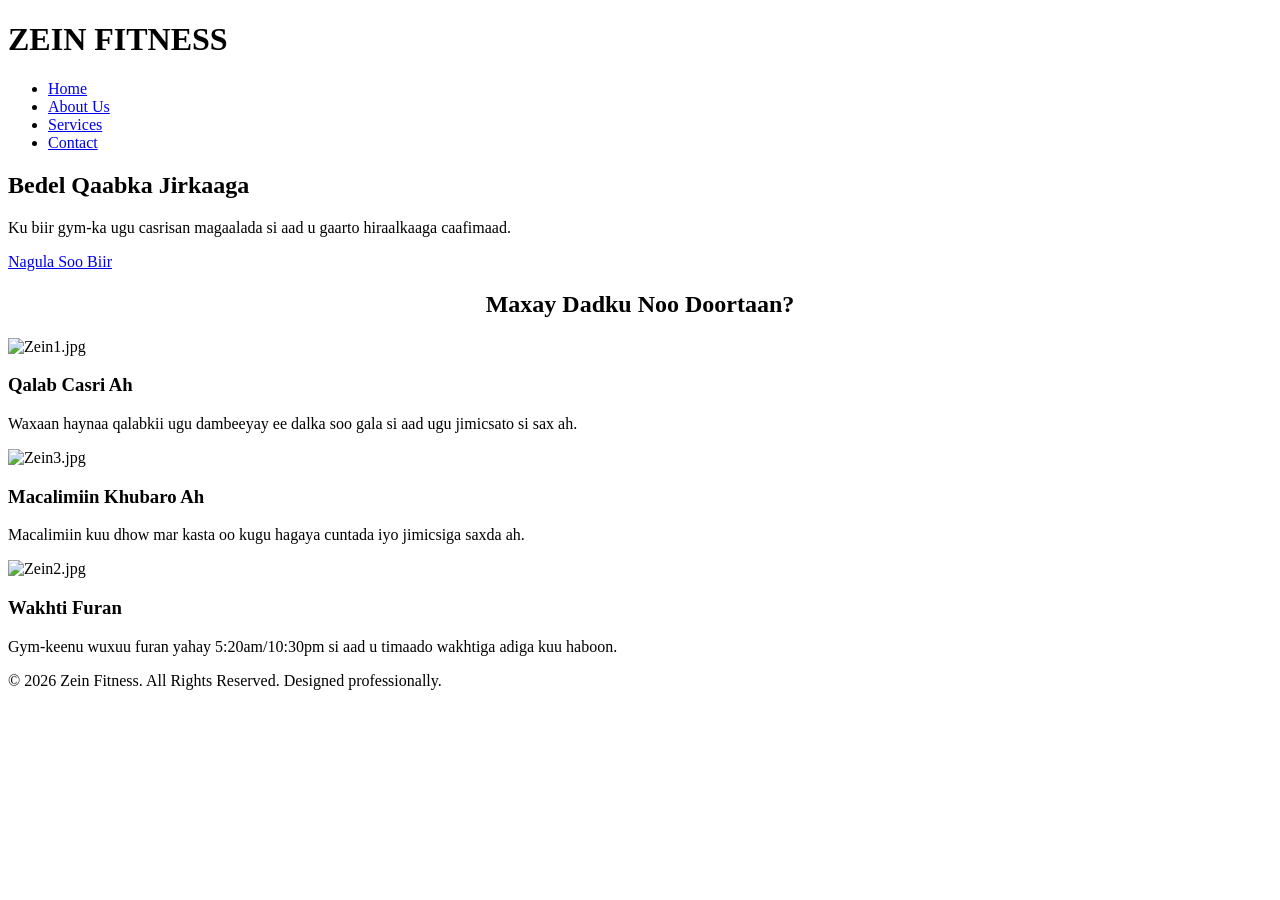
==== index.html @ 99b8bea4 "Add initial HTML structure for Zein Fitness homepage This file contains the HTML structure for the Z" ====
<!DOCTYPE html>
<html lang="so">
<head>
    <meta charset="UTF-8">
    <meta name="viewport" content="width=device-width, initial-scale=1.0">
    <title>Zein Fitness - Home</title>
    <link rel="stylesheet" href="style.css">
</head>
<body>

    <header>
        <div class="logo"><h1>ZEIN <span>FITNESS</span></h1></div>
        <nav>
            <ul>
                <li><a href="index.html" class="active">Home</a></li>
                <li><a href="about.html">About Us</a></li>
                <li><a href="services.html">Services</a></li>
                <li><a href="contact.html">Contact</a></li>
            </ul>
        </nav>
    </header>

    <div class="hero">
        <h2>Bedel Qaabka Jirkaaga</h2>
        <p>Ku biir gym-ka ugu casrisan magaalada si aad u gaarto hiraalkaaga caafimaad.</p>
        <a href="contact.html" class="btn">Nagula Soo Biir</a>
    </div>

    <div class="section-padding">
        <center><h2>Maxay Dadku Noo Doortaan?</h2></center>
        <div class="grid-3">
            <div class="card">
                <img src="Zein1.jpg" alt="Zein1.jpg">
                <h3>Qalab Casri Ah</h3>
                <p>Waxaan haynaa qalabkii ugu dambeeyay ee dalka soo gala si aad ugu jimicsato si sax ah.</p>
            </div>
            <div class="card">
                <img src="Zein3.jpg" alt="Zein3.jpg">
                <h3>Macalimiin Khubaro Ah</h3>
                <p>Macalimiin kuu dhow mar kasta oo kugu hagaya cuntada iyo jimicsiga saxda ah.</p>
            </div>
            <div class="card">
                <img src="Zein2.jpg" alt="Zein2.jpg">
                <h3>Wakhti Furan</h3>
                <p>Gym-keenu wuxuu furan yahay 5:20am/10:30pm si aad u timaado wakhtiga adiga kuu haboon.</p>
            </div>
        </div>
    </div>

    <footer>
        <p>&copy; 2026 Zein Fitness. All Rights Reserved. Designed professionally.</p>
    </footer>

</body>
</html>
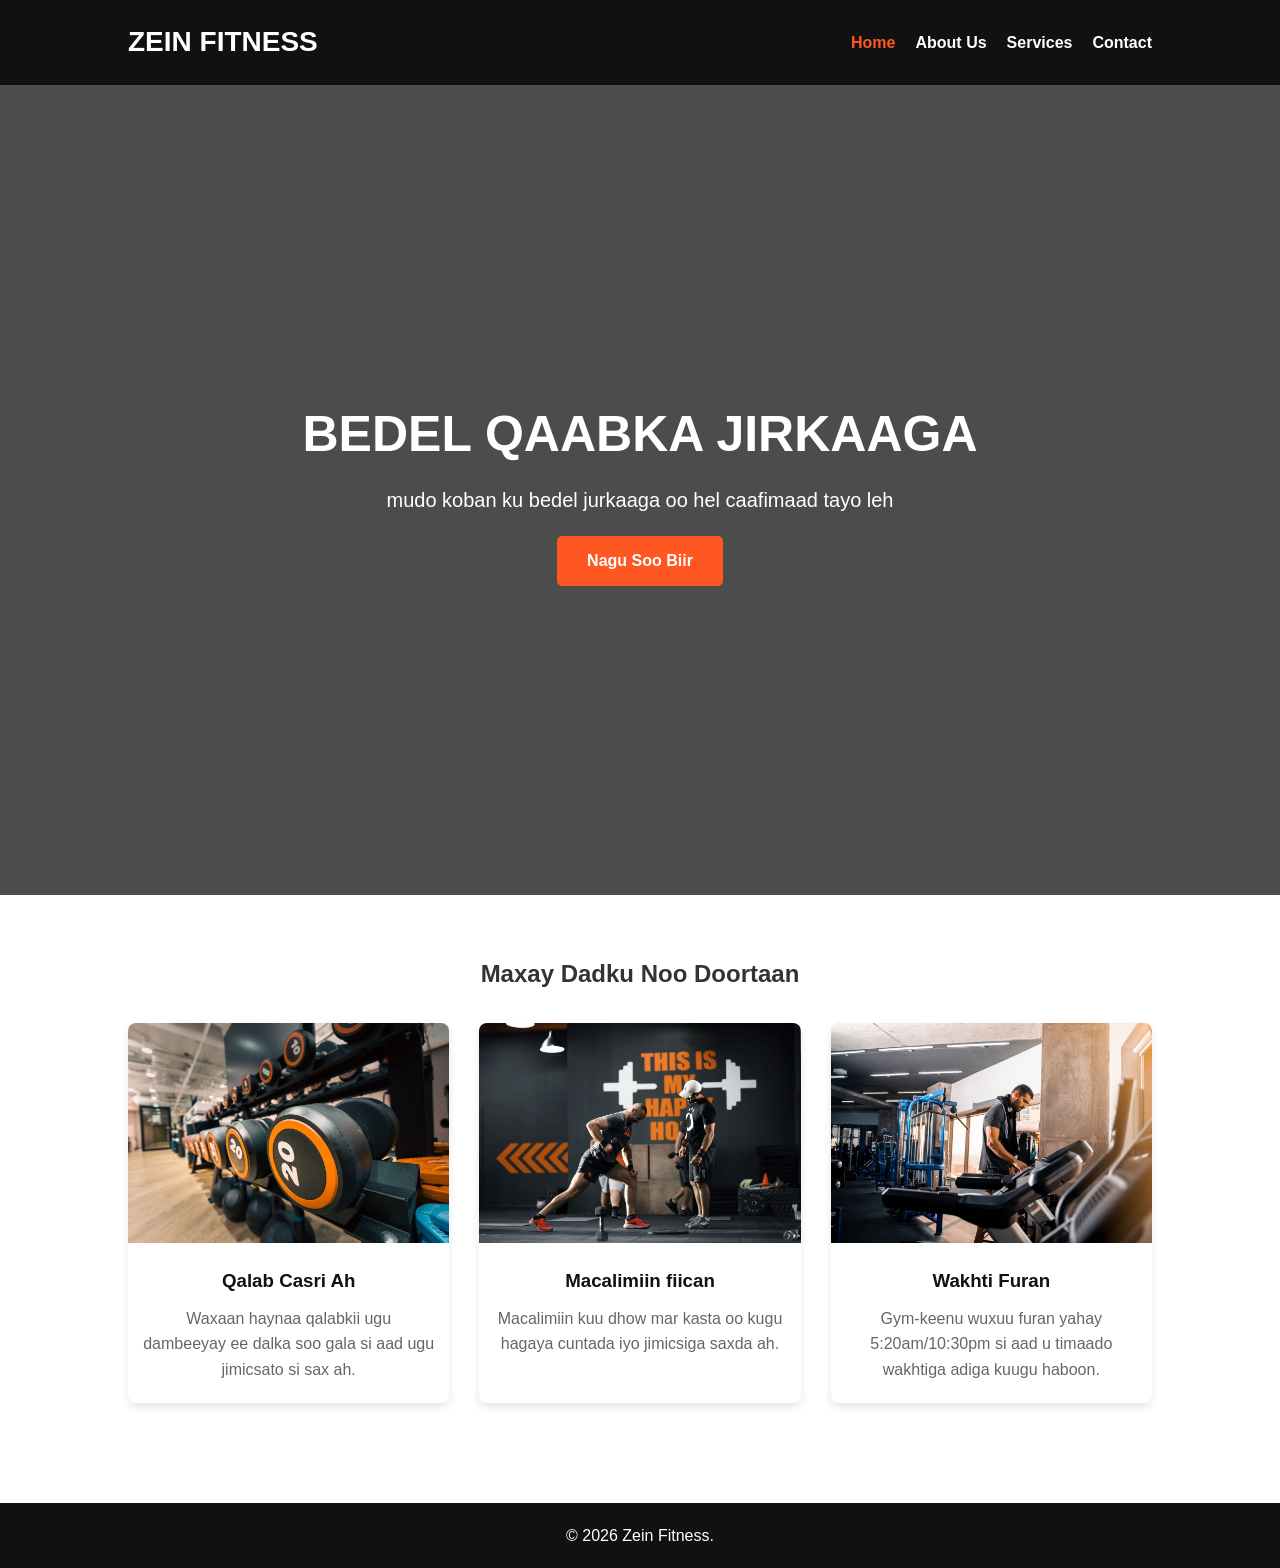
==== commit c0339ab4: "Refine text content in index.html Updated various text elements for clarity and consistency." ====
--- a/index.html
+++ b/index.html
@@ -3,13 +3,13 @@
 <head>
     <meta charset="UTF-8">
     <meta name="viewport" content="width=device-width, initial-scale=1.0">
-    <title>Zein Fitness - Home</title>
+    <title>Zein Fitness</title>
     <link rel="stylesheet" href="style.css">
 </head>
 <body>
 
     <header>
-        <div class="logo"><h1>ZEIN <span>FITNESS</span></h1></div>
+        <div class="logo"><h1>ZEIN FITNESS</h1></div>
         <nav>
             <ul>
                 <li><a href="index.html" class="active">Home</a></li>
@@ -22,12 +22,12 @@
 
     <div class="hero">
         <h2>Bedel Qaabka Jirkaaga</h2>
-        <p>Ku biir gym-ka ugu casrisan magaalada si aad u gaarto hiraalkaaga caafimaad.</p>
-        <a href="contact.html" class="btn">Nagula Soo Biir</a>
+        <p>mudo koban ku bedel jurkaaga oo hel caafimaad tayo leh</p>
+        <a href="contact.html" class="btn">Nagu Soo Biir</a>
     </div>
 
     <div class="section-padding">
-        <center><h2>Maxay Dadku Noo Doortaan?</h2></center>
+        <center><h2>Maxay Dadku Noo Doortaan</h2></center>
         <div class="grid-3">
             <div class="card">
                 <img src="Zein1.jpg" alt="Zein1.jpg">
@@ -36,19 +36,19 @@
             </div>
             <div class="card">
                 <img src="Zein3.jpg" alt="Zein3.jpg">
-                <h3>Macalimiin Khubaro Ah</h3>
+                <h3>Macalimiin fiican</h3>
                 <p>Macalimiin kuu dhow mar kasta oo kugu hagaya cuntada iyo jimicsiga saxda ah.</p>
             </div>
             <div class="card">
                 <img src="Zein2.jpg" alt="Zein2.jpg">
                 <h3>Wakhti Furan</h3>
-                <p>Gym-keenu wuxuu furan yahay 5:20am/10:30pm si aad u timaado wakhtiga adiga kuu haboon.</p>
+                <p>Gym-keenu wuxuu furan yahay 5:20am/10:30pm si aad u timaado wakhtiga adiga kuugu haboon.</p>
             </div>
         </div>
     </div>
 
     <footer>
-        <p>&copy; 2026 Zein Fitness. All Rights Reserved. Designed professionally.</p>
+        <p>&copy; 2026 Zein Fitness.</p>
     </footer>
 
 </body>
--- a/style.css
+++ b/style.css
@@ -0,0 +1,213 @@
+/* --- HOOS KA BILAAW STYLE-KA GUUD --- */
+* {
+    margin: 0;
+    padding: 0;
+    box-sizing: border-box;
+    font-family: 'Segoe UI', Tahoma, Geneva, Verdana, sans-serif;
+}
+
+:root {
+    --primary-color: #ff5722; /* Midabka liinta ee rasmiga ah */
+    --dark-color: #111111;    /* Madowga rasmiga ah */
+    --light-bg: #f4f4f4;      /* Cadaan khafiif ah */
+    --white: #ffffff;
+}
+
+body {
+    background-color: var(--white);
+    color: #333;
+    line-height: 1.6;
+}
+
+/* HEADER & NAVIGATION */
+header {
+    background-color: var(--dark-color);
+    padding: 20px 10%;
+    display: flex;
+    justify-content: space-between;
+    align-items: center;
+    position: sticky;
+    top: 0;
+    z-index: 1000;
+}
+
+.logo h1 {
+    color: var(--white);
+    font-size: 28px;
+}
+
+.logo span {
+    color: var(--primary-color);
+}
+
+nav ul {
+    list-style: none;
+    display: flex;
+}
+
+nav ul li {
+    margin-left: 20px;
+}
+
+nav ul li a {
+    color: var(--white);
+    text-decoration: none;
+    font-weight: 600;
+    transition: 0.3s;
+}
+
+nav ul li a:hover, nav ul li a.active {
+    color: var(--primary-color);
+}
+
+/* HERO SECTION (BOGA HORE) */
+.hero {
+    background: linear-gradient(rgba(0,0,0,0.7), rgba(0,0,0,0.7)), url('hero-bg.jpg') no-repeat center center/cover;
+    height: 90vh;
+    display: flex;
+    flex-direction: column;
+    justify-content: center;
+    align-items: center;
+    text-align: center;
+    color: var(--white);
+    padding: 0 20px;
+}
+
+.hero h2 {
+    font-size: 50px;
+    margin-bottom: 10px;
+    text-transform: uppercase;
+}
+
+.hero p {
+    font-size: 20px;
+    margin-bottom: 20px;
+}
+
+.btn {
+    background-color: var(--primary-color);
+    color: var(--white);
+    padding: 12px 30px;
+    text-decoration: none;
+    font-weight: bold;
+    border-radius: 5px;
+    transition: 0.3s;
+}
+
+.btn:hover {
+    background-color: #e04613;
+}
+
+/* PAGES CONTAINER & SECTIONS */
+.page-title {
+    background-color: #222;
+    color: var(--white);
+    text-align: center;
+    padding: 40px 20px;
+}
+
+.section-padding {
+    padding: 60px 10%;
+}
+
+/* GRID LAYOUTS (SERVICES, TRAINERS) */
+.grid-3 {
+    display: grid;
+    grid-template-columns: repeat(auto-fit, minmax(280px, 1fr));
+    gap: 30px;
+    margin-top: 30px;
+}
+
+.card {
+    background: var(--white);
+    border-radius: 8px;
+    overflow: hidden;
+    box-shadow: 0 4px 8px rgba(0,0,0,0.1);
+    text-align: center;
+    padding-bottom: 20px;
+    transition: 0.3s;
+}
+
+.card:hover {
+    transform: translateY(-5px);
+}
+
+.card img {
+    width: 100%;
+    height: 220px;
+    object-fit: cover;
+}
+
+.card h3 {
+    margin: 15px 0 10px;
+    color: var(--dark-color);
+}
+
+.card p {
+    padding: 0 15px;
+    color: #666;
+}
+
+/* ABOUT PAGE SPECIFIC */
+.about-container {
+    display: flex;
+    align-items: center;
+    gap: 40px;
+    flex-wrap: wrap;
+}
+
+.about-text, .about-img {
+    flex: 1;
+    min-width: 300px;
+}
+
+.about-img img {
+    width: 100%;
+    border-radius: 8px;
+}
+
+/* CONTACT FORM */
+.contact-container {
+    display: flex;
+    gap: 40px;
+    flex-wrap: wrap;
+}
+
+.contact-form {
+    flex: 2;
+    min-width: 300px;
+}
+
+.contact-info {
+    flex: 1;
+    min-width: 250px;
+    background-color: var(--light-bg);
+    padding: 30px;
+    border-radius: 8px;
+}
+
+.form-group {
+    margin-bottom: 20px;
+}
+
+.form-group label {
+    display: block;
+    margin-bottom: 5px;
+    font-weight: 600;
+}
+
+.form-group input, .form-group textarea {
+    width: 100%;
+    padding: 10px;
+    border: 1px solid #ccc;
+    border-radius: 4px;
+}
+
+/* FOOTER */
+footer {
+    background-color: var(--dark-color);
+    color: var(--white);
+    text-align: center;
+    padding: 20px;
+    margin-top: 40px;
+}
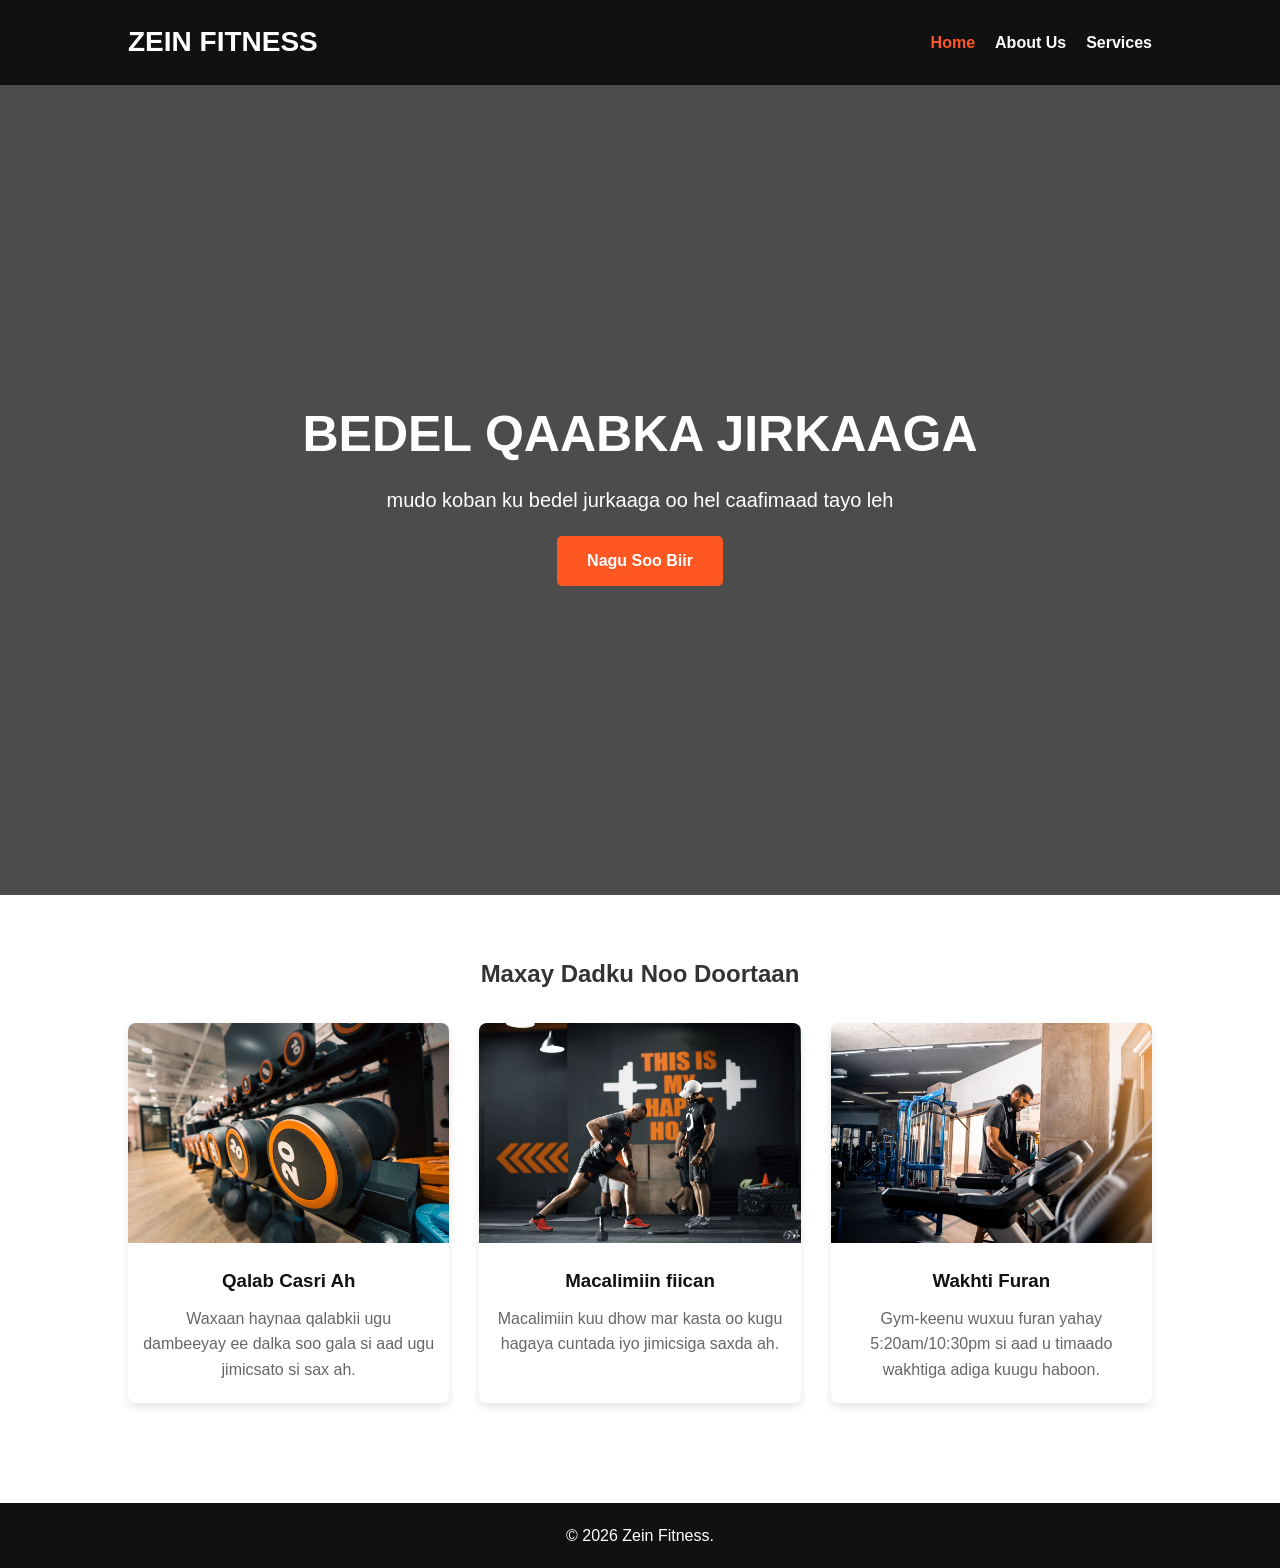
==== commit f66d8d78: "Remove 'Contact' link from navigation Removed the 'Contact' link from the navigation menu." ====
--- a/index.html
+++ b/index.html
@@ -15,7 +15,6 @@
                 <li><a href="index.html" class="active">Home</a></li>
                 <li><a href="about.html">About Us</a></li>
                 <li><a href="services.html">Services</a></li>
-                <li><a href="contact.html">Contact</a></li>
             </ul>
         </nav>
     </header>
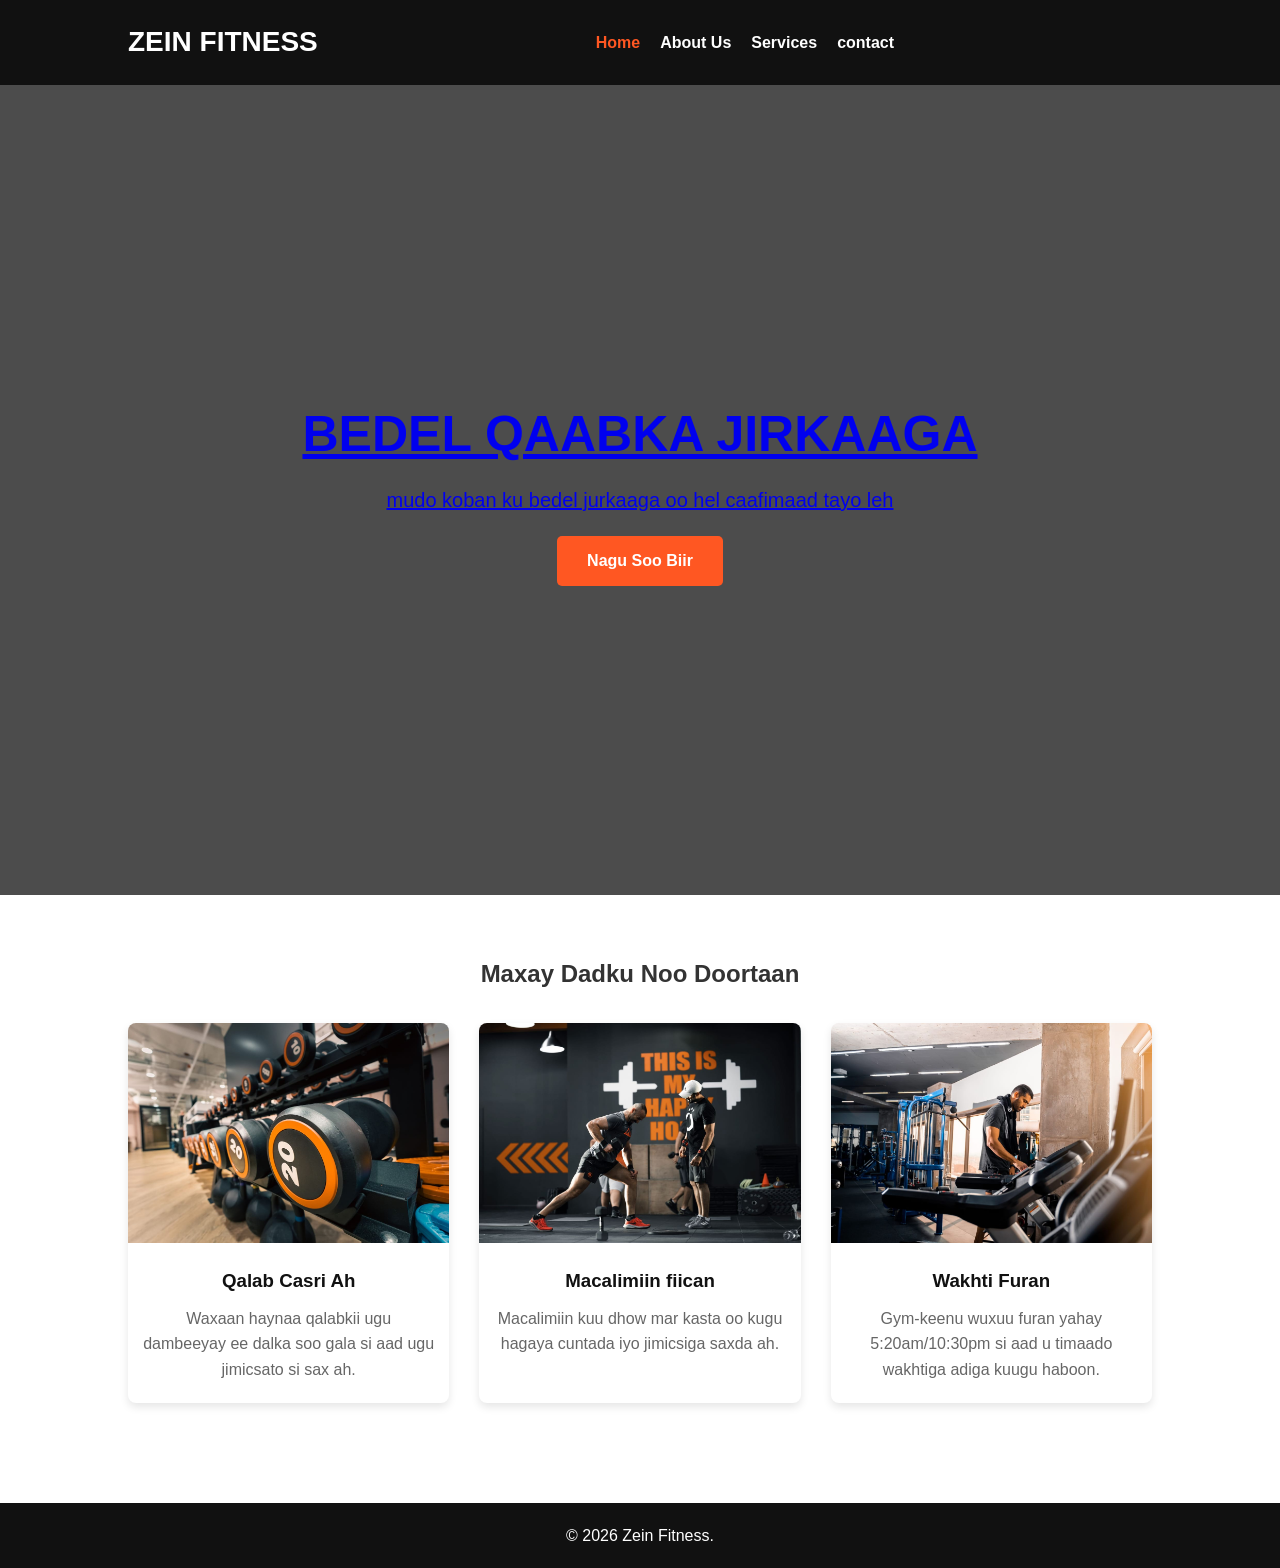
==== commit 49ebe301: "Add contact link to navigation menu" ====
--- a/index.html
+++ b/index.html
@@ -15,6 +15,7 @@
                 <li><a href="index.html" class="active">Home</a></li>
                 <li><a href="about.html">About Us</a></li>
                 <li><a href="services.html">Services</a></li>
+                <li><a href="contact.html">contact</li>
             </ul>
         </nav>
     </header>
